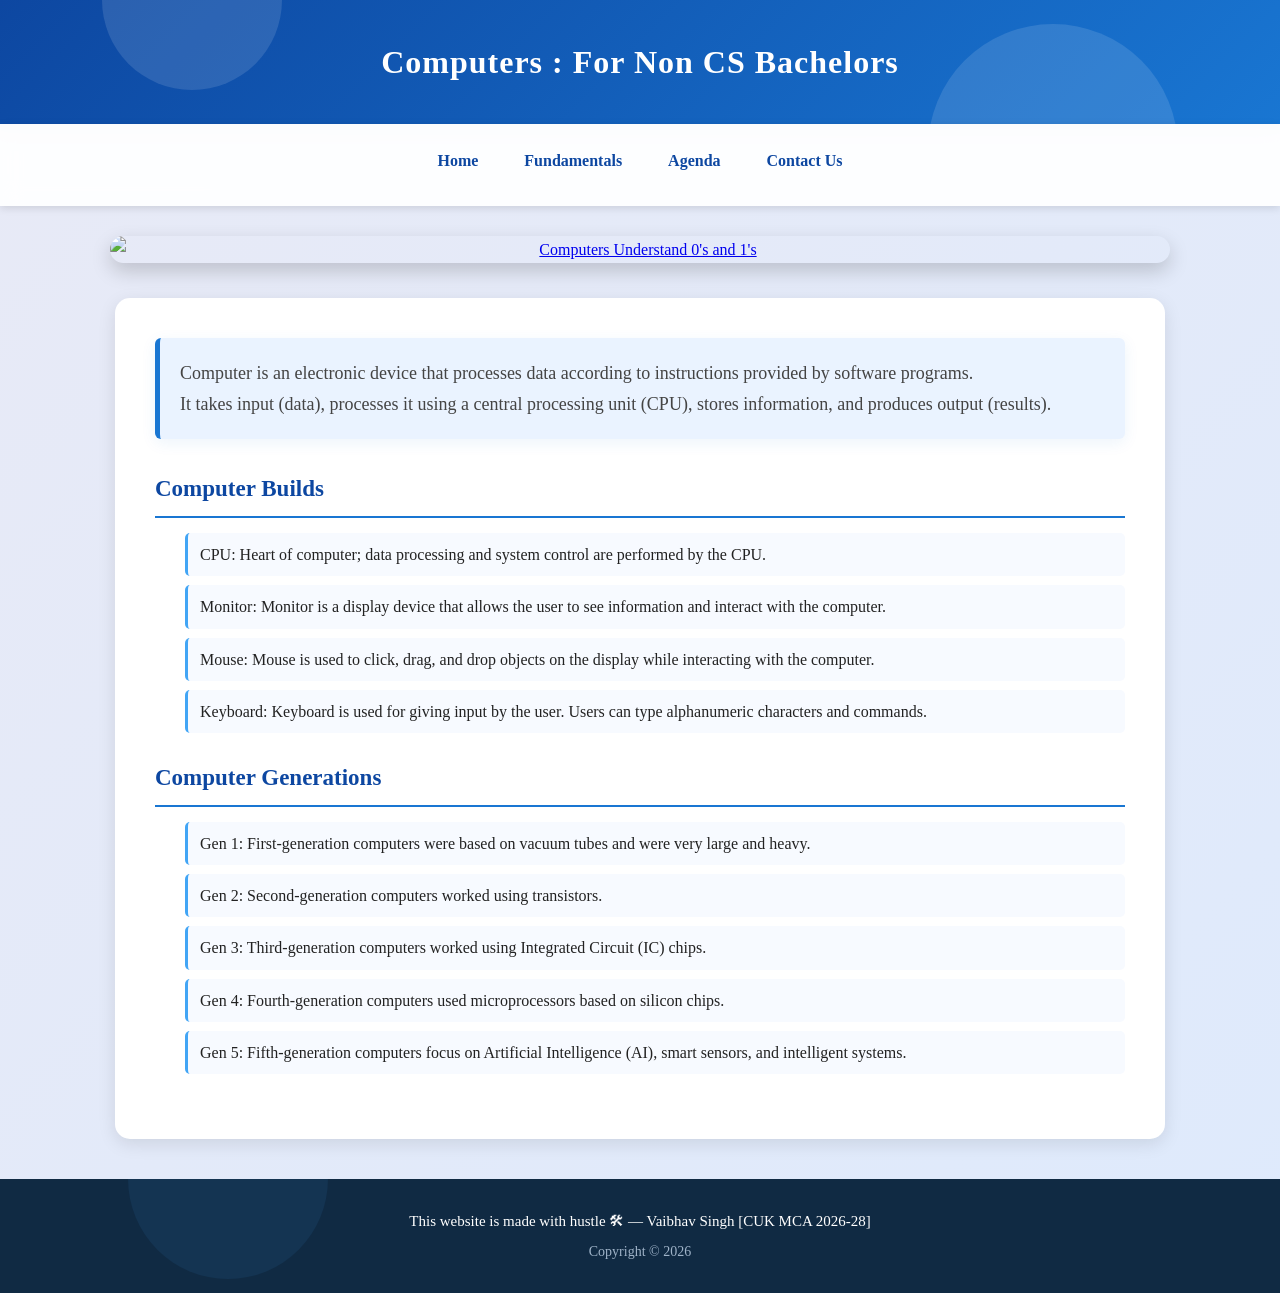
==== index.html @ 10c41920 "Add files via upload File Upload" ====
<!DOCTYPE html>
<html lang="en">

<head>
    <meta charset="UTF-8">
    <meta name="viewport" content="width=device-width, initial-scale=1.0">
    <title>Computer101</title>

    <link rel="stylesheet" href="style.css" type="text/css">
</head>

<body>

    <div class="header" align="center">
        <h1>Computers : For Non CS Bachelors</h1>
    </div>

    <div class="navbar" align="center">
        <nav>
            <ul>
                <li>
                    <a href="index.html">Home</a>
                </li>

                <li>
                    <a href="fundamentals.html">Fundamentals</a>
                </li>

                <li>
                    <a href="agenda.html">Agenda</a>
                </li>

                <li>
                    <a href="contact.html">Contact Us</a>
                </li>
            </ul>
        </nav>
    </div>

    <div class="slider" align="center">
        <a href="fundamentals.html">
            <img src="images/slide4.jpg"
                 alt="Computers Understand 0's and 1's">
        </a>
    </div>

    <div class="main">

        <p>
            Computer is an electronic device that processes data according
            to instructions provided by software programs.
            <br>
            It takes input (data), processes it using a central processing
            unit (CPU), stores information, and produces output (results).
        </p>

        <h5>Computer Builds</h5>

        <ol>
            <li>
                CPU: Heart of computer; data processing and system
                control are performed by the CPU.
            </li>

            <li>
                Monitor: Monitor is a display device that allows the
                user to see information and interact with the computer.
            </li>

            <li>
                Mouse: Mouse is used to click, drag, and drop objects
                on the display while interacting with the computer.
            </li>

            <li>
                Keyboard: Keyboard is used for giving input by the user.
                Users can type alphanumeric characters and commands.
            </li>
        </ol>

        <h5>Computer Generations</h5>

        <ol>
            <li>
                Gen 1: First-generation computers were based on vacuum
                tubes and were very large and heavy.
            </li>

            <li>
                Gen 2: Second-generation computers worked using
                transistors.
            </li>

            <li>
                Gen 3: Third-generation computers worked using
                Integrated Circuit (IC) chips.
            </li>

            <li>
                Gen 4: Fourth-generation computers used microprocessors
                based on silicon chips.
            </li>

            <li>
                Gen 5: Fifth-generation computers focus on Artificial
                Intelligence (AI), smart sensors, and intelligent systems.
            </li>
        </ol>

    </div>

    <footer align="right">
        <p>
            This website is made with hustle 🛠 —
            Vaibhav Singh [CUK MCA 2026-28]
        </p>

        <p>
            Copyright © 2026
        </p>
    </footer>

</body>
</html>
---- style.css ----
* {
    margin: 0;
    padding: 0;
    box-sizing: border-box;
    font-family:Georgia, 'Times New Roman', Times, serif;
}

html {
    scroll-behavior: smooth;
}

body {
    font-family: Arial, Helvetica, sans-serif;
    background: #0842e4;
    color: #0ae45d;
    line-height: 1.6;
}

.header {
    background: linear-gradient(135deg, #9ba509, #1976d2);
    color: white;
    padding: 35px 20px;
    box-shadow: 0 3px 10px rgba(0, 0, 0, 0.2);
}

.header h1 {
    font-size: 32px;
    font-weight: 700;
    letter-spacing: 1px;
}

.navbar {
    background: #ffffff;
    padding: 15px 10px;
    box-shadow: 0 2px 8px rgba(0, 0, 0, 0.12);
    position: sticky;
    top: 0;
    z-index: 1000;
}

.navbar ul {
    list-style: none;
    margin: 0;
    padding: 0;
    display: flex;
    justify-content: center;
    align-items: center;
    gap: 10px;
}

.navbar li {
    margin: 0;
    padding: 0;
    list-style: none;
}

.navbar a {
    display: block;
    text-decoration: none;
    color: #0d47a1;
    font-size: 16px;
    font-weight: 600;
    padding: 10px 18px;
    border-radius: 6px;
    transition: all 0.3s ease;
}

.navbar a:hover {
    background: #1976d2;
    color: white;
    transform: translateY(-2px);
}


.slider {
    width: 100%;
    max-width: 1100px;
    margin: 30px auto;
    padding: 0 20px;
}

.slider a {
    display: block;
}

.slider img {
    width: 100%;
    max-height: 620px;
    object-fit: cover;
    display: block;
    border-radius: 15px;
    box-shadow: 0 8px 20px rgba(0, 0, 0, 0.18);
    transition: transform 0.3s ease, box-shadow 0.3s ease;
}

.slider img:hover {
    transform: scale(1.01);
    box-shadow: 0 12px 28px rgba(0, 0, 0, 0.25);
}

.main {
    max-width: 1000px;
    margin: 30px auto;
    padding: 35px;
    background: white;
    border-radius: 15px;
    box-shadow: 0 5px 18px rgba(0, 0, 0, 0.1);
}

.main > p:first-child {
    font-size: 18px;
    color: #444;
    margin-bottom: 30px;
    padding: 20px;
    background: #eaf3ff;
    border-left: 5px solid #1976d2;
    border-radius: 6px;
}

.main h5 {
    font-size: 23px;
    color: #0d47a1;
    margin: 25px 0 15px;
    padding-bottom: 8px;
    border-bottom: 2px solid #1976d2;
}

.main ol {
    padding-left: 30px;
    margin-bottom: 25px;
}

.main li {
    margin: 12px 0;
    padding: 12px 15px;
    background: #f7faff;
    border-left: 4px solid #42a5f5;
    border-radius: 5px;
    transition: all 0.3s ease;
}

.main li:hover {
    background: #e3f2fd;
    transform: translateX(5px);
}

.main li::marker {
    color: #0d47a1;
    font-weight: bold;
}

footer {
    margin-top: 40px;
    padding: 25px 40px;
    background: #102a43;
    color: #d9e2ec;
    text-align: center;
    font-size: 14px;
}

footer p {
    margin: 5px 0;
}

footer p:first-child {
    color: #ffffff;
    font-size: 15px;
}

footer p:last-child {
    color: #9fb3c8;
}

@media (max-width: 768px) {
    .header {
        padding: 25px 15px;
    }

    .header h1 {
        font-size: 24px;
    }

    .navbar {
        padding: 10px;
    }

    .navbar a {
        font-size: 15px;
        padding: 7px 9px;
        margin: 2px;
    }

    .slider {
        margin: 20px auto;
        padding: 0 12px;
    }

    .slider img {
        max-height: 280px;
    }

    .main {
        margin: 20px 12px;
        padding: 22px;
    }

    .main > p:first-child {
        font-size: 16px;
    }

    .main h5 {
        font-size: 20px;
    }

    footer {
        padding: 20px 15px;
    }
}

@media (max-width: 480px) {
    .header h1 {
        font-size: 20px;
    }

    .navbar a {
        display: block;
        margin: 5px 20px;
    }

    .slider img {
        max-height: 220px;
    }

    .main {
        padding: 18px;
    }

    .main li {
        font-size: 14px;
    }
}

.form-heading {
    width: 90%;
    max-width: 700px;
    margin: 50px auto;
    padding: 35px;
    background: #ffffff;
    border-radius: 15px;
    box-shadow: 0 5px 20px rgba(0, 0, 0, 0.12);
}

.form-heading h3 {
    text-align: center;
    color: #0d47a1;
    font-size: 28px;
    margin-bottom: 30px;
    padding-bottom: 12px;
    border-bottom: 2px solid #1976d2;
}

.form-heading form {
    display: flex;
    flex-direction: column;
    gap: 20px;
}

.form-heading form > div {
    display: flex;
    flex-direction: column;
}

.form-heading label {
    color: #333;
    font-size: 16px;
    font-weight: 600;
    margin-bottom: 7px;
}

.form-heading input,
.form-heading textarea {
    width: 100%;
    padding: 12px 15px;
    border: 1px solid #b0bec5;
    border-radius: 6px;
    font-size: 16px;
    font-family: Arial, Helvetica, sans-serif;
    outline: none;
    transition: 0.3s;
}

.form-heading input:focus,
.form-heading textarea:focus {
    border-color: #1976d2;
    box-shadow: 0 0 5px rgba(25, 118, 210, 0.3);
}

.form-heading textarea {
    resize: vertical;
}

.form-heading button {
    padding: 12px 25px;
    border: none;
    border-radius: 6px;
    background: #1976d2;
    color: white;
    font-size: 16px;
    font-weight: 600;
    cursor: pointer;
    margin-right: 10px;
    transition: 0.3s;
}

.form-heading button:hover {
    background: #0d47a1;
    transform: translateY(-2px);
}

.form-heading button[type="reset"] {
    background: #78909c;
}

.form-heading button[type="reset"]:hover {
    background: #455a64;
}

@media (max-width: 600px) {
    .form-heading {
        width: 92%;
        padding: 25px 20px;
        margin: 30px auto;
    }

    .form-heading h3 {
        font-size: 23px;
    }

    .form-heading input,
    .form-heading textarea {
        font-size: 14px;
    }

    .form-heading button {
        width: 100%;
        margin: 5px 0;
    }
}

* {
    margin: 0;
    padding: 0;
    box-sizing: border-box;
}

html {
    scroll-behavior: smooth;
}

body {
    font-family: Arial, Helvetica, sans-serif;
    background: #f4f7fb;
    color: #222;
    line-height: 1.7;
}

.header {
    background: linear-gradient(135deg, #0d47a1, #1976d2);
    color: white;
    padding: 35px 20px;
    box-shadow: 0 3px 10px rgba(0, 0, 0, 0.2);
}

.header h1 {
    font-size: 32px;
    font-weight: 700;
    letter-spacing: 1px;
}

.navbar {
    background: white;
    padding: 15px 10px;
    box-shadow: 0 2px 8px rgba(0, 0, 0, 0.12);
    position: sticky;
    top: 0;
    z-index: 1000;
}

.navbar ul {
    list-style: none;
}

.navbar a {
    display: inline-block;
    text-decoration: none;
    color: #0d47a1;
    font-size: 16px;
    font-weight: 600;
    padding: 8px 15px;
    margin: 0 3px;
    border-radius: 6px;
    transition: all 0.3s ease;
}

.navbar a:hover {
    background: #1976d2;
    color: white;
    transform: translateY(-2px);
}

.main {
    width: 90%;
    max-width: 1000px;
    margin: 35px auto;
    padding: 40px;
    background: white;
    border-radius: 15px;
    box-shadow: 0 5px 18px rgba(0, 0, 0, 0.1);
}

.main h2 {
    text-align: center;
    color: #0d47a1;
    font-size: 30px;
    margin-bottom: 30px;
    padding-bottom: 12px;
    border-bottom: 3px solid #1976d2;
}

.main p {
    margin-bottom: 20px;
    padding: 18px 20px;
    background: #f7faff;
    border-left: 4px solid #42a5f5;
    border-radius: 6px;
    color: #444;
    text-align: justify;
    transition: all 0.3s ease;
}

.main p:hover {
    background: #eaf3ff;
    border-left-color: #0d47a1;
    transform: translateX(4px);
}

.main strong {
    color: #0d47a1;
}

footer {
    margin-top: 40px;
    padding: 25px 40px;
    background: #102a43;
    color: #0ecab1;
    text-align: center;
    font-size: 14px;
}

footer p {
    margin: 5px 0;
}

footer p:first-child {
    color: white;
    font-size: 15px;
}

footer p:last-child {
    color: #9fb3c8;
}

@media (max-width: 768px) {

    .header {
        padding: 25px 15px;
    }

    .header h1 {
        font-size: 24px;
    }

    .navbar {
        padding: 10px;
    }

    .navbar a {
        font-size: 14px;
        padding: 7px 9px;
        margin: 2px;
    }

    .main {
        width: 94%;
        margin: 25px auto;
        padding: 25px 20px;
    }

    .main h2 {
        font-size: 25px;
    }

    .main p {
        font-size: 15px;
        padding: 15px;
    }

    footer {
        padding: 20px 15px;
    }
}

@media (max-width: 480px) {

    .header h1 {
        font-size: 20px;
    }

    .navbar a {
        display: block;
        margin: 5px 20px;
    }

    .main {
        width: 94%;
        padding: 20px 15px;
    }

    .main h2 {
        font-size: 22px;
    }

    .main p {
        font-size: 14px;
        text-align: left;
    }
}

* {
    margin: 0;
    padding: 0;
    box-sizing: border-box;
}

html {
    scroll-behavior: smooth;
}

body {
    font-family: Arial, Helvetica, sans-serif;
    background: #f4f7fb;
    color: #222;
    line-height: 1.7;
}

.header {
    background: linear-gradient(135deg, #0d47a1, #1976d2);
    color: white;
    padding: 35px 20px;
    box-shadow: 0 3px 10px rgba(0, 0, 0, 0.2);
}

.header h1 {
    font-size: 32px;
    font-weight: 700;
    letter-spacing: 1px;
}

.navbar {
    background: white;
    padding: 15px 10px;
    box-shadow: 0 2px 8px rgba(0, 0, 0, 0.12);
    position: sticky;
    top: 0;
    z-index: 1000;
}

.navbar ul {
    list-style: none;
}

.navbar a {
    display: inline-block;
    text-decoration: none;
    color: #0d47a1;
    font-size: 16px;
    font-weight: 600;
    padding: 8px 15px;
    margin: 0 3px;
    border-radius: 6px;
    transition: all 0.3s ease;
}

.navbar a:hover {
    background: #1976d2;
    color: white;
    transform: translateY(-2px);
}

.main {
    width: 90%;
    max-width: 1050px;
    margin: 35px auto;
    padding: 40px;
    background: white;
    border-radius: 15px;
    box-shadow: 0 5px 18px rgba(0, 0, 0, 0.1);
}

.main h2 {
    color: #0d47a1;
    font-size: 26px;
    margin: 35px 0 15px;
    padding: 10px 15px;
    border-left: 5px solid #1976d2;
    background: #eaf3ff;
    border-radius: 5px;
}

.main h2:first-child {
    text-align: center;
    font-size: 30px;
    border-left: none;
    border-bottom: 3px solid #1976d2;
    background: transparent;
    padding-bottom: 15px;
}

.main h3 {
    color: #1565c0;
    font-size: 21px;
    margin: 25px 0 12px;
}

.main p {
    margin-bottom: 20px;
    padding: 18px 20px;
    background: #f7faff;
    border-left: 4px solid #42a5f5;
    border-radius: 6px;
    color: #444;
    text-align: justify;
}

.main p:hover {
    background: #eaf3ff;
}

.main strong {
    color: #0d47a1;
}

.main ul,
.main ol {
    margin: 15px 0 25px;
    padding-left: 30px;
}

.main li {
    margin: 9px 0;
    padding: 8px 12px;
    background: #f7faff;
    border-left: 3px solid #42a5f5;
    border-radius: 5px;
    transition: all 0.3s ease;
}

.main li:hover {
    background: #e3f2fd;
    transform: translateX(4px);
}

.main li::marker {
    color: #0d47a1;
    font-weight: bold;
}

.main table {
    width: 100%;
    margin: 20px 0 30px;
    border-collapse: collapse;
    background: white;
    overflow: hidden;
    border-radius: 8px;
    box-shadow: 0 3px 10px rgba(0, 0, 0, 0.08);
}

.main table th {
    background: #0d47a1;
    color: white;
    padding: 13px;
    text-align: left;
    font-size: 16px;
}

.main table td {
    padding: 12px 13px;
    border-bottom: 1px solid #d9e2ec;
    color: #444;
}

.main table tr:nth-child(even) {
    background: #f4f8fc;
}

.main table tr:hover {
    background: #e3f2fd;
}

.main table td:first-child {
    color: #0d47a1;
    font-weight: bold;
}

footer {
    margin-top: 40px;
    padding: 25px 40px;
    background: #102a43;
    color: #d9e2ec;
    text-align: center;
    font-size: 14px;
}

footer p {
    margin: 5px 0;
}

footer p:first-child {
    color: white;
    font-size: 15px;
}

footer p:last-child {
    color: #9fb3c8;
}

@media (max-width: 768px) {

    .header {
        padding: 25px 15px;
    }

    .header h1 {
        font-size: 24px;
    }

    .navbar {
        padding: 10px;
    }

    .navbar a {
        font-size: 14px;
        padding: 7px 9px;
        margin: 2px;
    }

    .main {
        width: 94%;
        margin: 25px auto;
        padding: 25px 20px;
    }

    .main h2 {
        font-size: 22px;
    }

    .main h2:first-child {
        font-size: 26px;
    }

    .main h3 {
        font-size: 19px;
    }

    .main p {
        font-size: 15px;
        padding: 15px;
    }

    .main table {
        font-size: 14px;
    }

    .main table th,
    .main table td {
        padding: 9px;
    }

    footer {
        padding: 20px 15px;
    }
}

@media (max-width: 480px) {

    .header h1 {
        font-size: 20px;
    }

    .navbar a {
        display: block;
        margin: 5px 20px;
    }

    .main {
        width: 94%;
        padding: 20px 15px;
    }

    .main h2 {
        font-size: 20px;
    }

    .main h2:first-child {
        font-size: 23px;
    }

    .main h3 {
        font-size: 18px;
    }

    .main p {
        font-size: 14px;
        text-align: left;
    }

    .main ul,
    .main ol {
        padding-left: 22px;
    }

    .main li {
        font-size: 14px;
    }

    .main table {
        font-size: 12px;
    }

    .main table th,
    .main table td {
        padding: 7px;
    }

    footer {
        font-size: 12px;
    }
}


body {
    background: linear-gradient(
        -45deg,
        #e3f2fd,
        #f4f7fb,
        #dbeafe,
        #e8eaf6
    );
    background-size: 400% 400%;
    animation: backgroundMove 12s ease infinite;
}

@keyframes backgroundMove {
    0% {
        background-position: 0% 50%;
    }

    50% {
        background-position: 100% 50%;
    }

    100% {
        background-position: 0% 50%;
    }
}


.header {
    position: relative;
    overflow: hidden;
    background: linear-gradient(
        135deg,
        #0d47a1,
        #1976d2,
        #42a5f5
    );
    background-size: 200% 200%;
    animation: headerGradient 8s ease infinite;
}

@keyframes headerGradient {
    0% {
        background-position: 0% 50%;
    }

    50% {
        background-position: 100% 50%;
    }

    100% {
        background-position: 0% 50%;
    }
}

.header h1 {
    position: relative;
    z-index: 2;
    animation: titleAppear 1.2s ease;
}

@keyframes titleAppear {
    from {
        opacity: 0;
        transform: translateY(-25px);
    }

    to {
        opacity: 1;
        transform: translateY(0);
    }
}



.header::before,
.header::after {
    content: "";
    position: absolute;
    border-radius: 50%;
    background: rgba(255, 255, 255, 0.12);
    animation: floatingCircle 7s ease-in-out infinite;
}

.header::before {
    width: 180px;
    height: 180px;
    top: -90px;
    left: 8%;
}

.header::after {
    width: 250px;
    height: 250px;
    bottom: -150px;
    right: 8%;
    animation-delay: 2s;
}

@keyframes floatingCircle {
    0% {
        transform: translateY(0) rotate(0deg);
    }

    50% {
        transform: translateY(-25px) rotate(180deg);
    }

    100% {
        transform: translateY(0) rotate(360deg);
    }
}



.navbar {
    backdrop-filter: blur(10px);
    background: rgba(255, 255, 255, 0.92);
    transition: all 0.3s ease;
}

.navbar:hover {
    box-shadow: 0 5px 20px rgba(13, 71, 161, 0.18);
}

.navbar a {
    position: relative;
    overflow: hidden;
}

.navbar a::after {
    content: "";
    position: absolute;
    width: 0;
    height: 3px;
    left: 50%;
    bottom: 3px;
    background: #1976d2;
    transition: all 0.3s ease;
}

.navbar a:hover::after {
    width: 70%;
    left: 15%;
}



.slider {
    animation: sliderAppear 1.2s ease;
}

@keyframes sliderAppear {
    from {
        opacity: 0;
        transform: translateY(30px);
    }

    to {
        opacity: 1;
        transform: translateY(0);
    }
}

.slider img {
    transition:
        transform 0.5s ease,
        box-shadow 0.5s ease,
        filter 0.5s ease;
}

.slider img:hover {
    transform: scale(1.025);
    filter: brightness(1.05);
    box-shadow:
        0 15px 35px rgba(13, 71, 161, 0.25),
        0 0 25px rgba(66, 165, 245, 0.25);
}



.main {
    animation: contentAppear 1.3s ease;
}

@keyframes contentAppear {
    from {
        opacity: 0;
        transform: translateY(40px);
    }

    to {
        opacity: 1;
        transform: translateY(0);
    }
}


.main h5 {
    position: relative;
    transition: all 0.3s ease;
}

.main h5:hover {
    color: #1976d2;
    transform: translateX(5px);
}



.main li {
    position: relative;
    overflow: hidden;
    transition:
        transform 0.3s ease,
        background 0.3s ease,
        box-shadow 0.3s ease;
}

.main li::before {
    content: "";
    position: absolute;
    width: 0;
    height: 100%;
    left: 0;
    top: 0;
    background: rgba(25, 118, 210, 0.08);
    transition: width 0.3s ease;
    z-index: 0;
}

.main li:hover::before {
    width: 100%;
}

.main li:hover {
    transform: translateX(8px);
    box-shadow: 0 5px 15px rgba(25, 118, 210, 0.12);
}

.main li {
    animation: listAppear 0.7s ease both;
}

.main li:nth-child(1) {
    animation-delay: 0.2s;
}

.main li:nth-child(2) {
    animation-delay: 0.4s;
}

.main li:nth-child(3) {
    animation-delay: 0.6s;
}

.main li:nth-child(4) {
    animation-delay: 0.8s;
}

.main li:nth-child(5) {
    animation-delay: 1s;
}

@keyframes listAppear {
    from {
        opacity: 0;
        transform: translateX(-25px);
    }

    to {
        opacity: 1;
        transform: translateX(0);
    }
}



.main > p:first-child {
    position: relative;
    overflow: hidden;
    box-shadow: 0 4px 15px rgba(25, 118, 210, 0.08);
}

.main > p:first-child::after {
    content: "";
    position: absolute;
    top: 0;
    left: -100%;
    width: 50%;
    height: 100%;
    background: linear-gradient(
        90deg,
        transparent,
        rgba(255, 255, 255, 0.7),
        transparent
    );
    animation: shine 5s infinite;
}

@keyframes shine {
    0% {
        left: -100%;
    }

    40% {
        left: 120%;
    }

    100% {
        left: 120%;
    }
}



footer {
    position: relative;
    overflow: hidden;
}

footer::before {
    content: "";
    position: absolute;
    width: 200px;
    height: 200px;
    border-radius: 50%;
    background: rgba(66, 165, 245, 0.08);
    top: -100px;
    left: 10%;
    animation: footerFloat 6s ease-in-out infinite;
}

@keyframes footerFloat {
    0% {
        transform: translateY(0);
    }

    50% {
        transform: translateY(20px);
    }

    100% {
        transform: translateY(0);
    }
}


.slider a {
    position: relative;
}



@media (max-width: 768px) {

    .header h1 {
        animation: none;
    }

    .slider img:hover {
        transform: none;
    }

    .main li:hover {
        transform: none;
    }

    .main {
        animation: none;
    }
}


@media (prefers-reduced-motion: reduce) {

    *,
    *::before,
    *::after {
        animation-duration: 0.01ms !important;
        animation-iteration-count: 1 !important;
        transition-duration: 0.01ms !important;
        scroll-behavior: auto !important;
    }
}
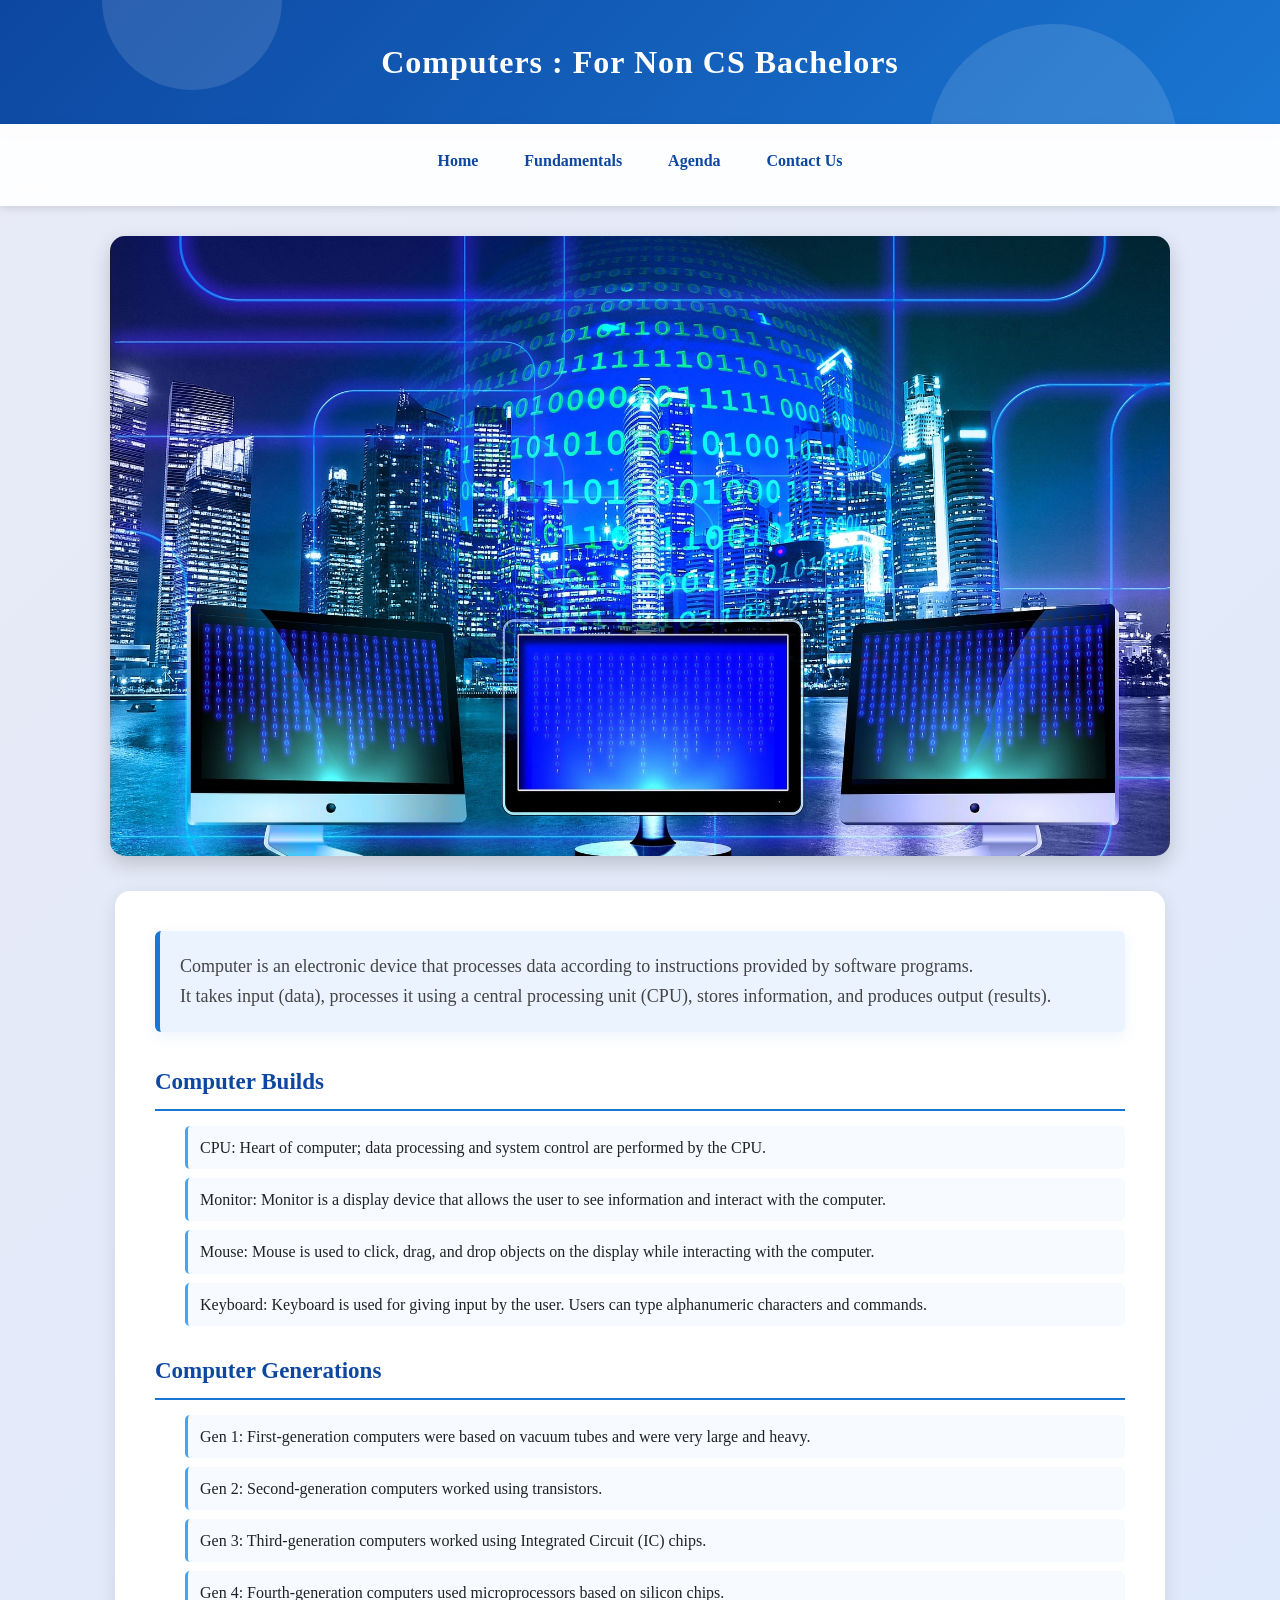
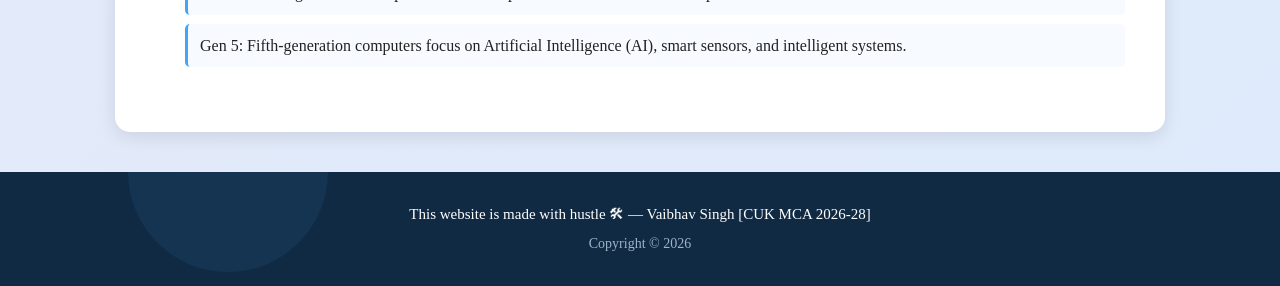
==== commit 94ebce99: "Update index.html" ====
--- a/index.html
+++ b/index.html
@@ -39,7 +39,7 @@
 
     <div class="slider" align="center">
         <a href="fundamentals.html">
-            <img src="images/slide4.jpg"
+            <img src="assets/images/slide4.jpg"
                  alt="Computers Understand 0's and 1's">
         </a>
     </div>
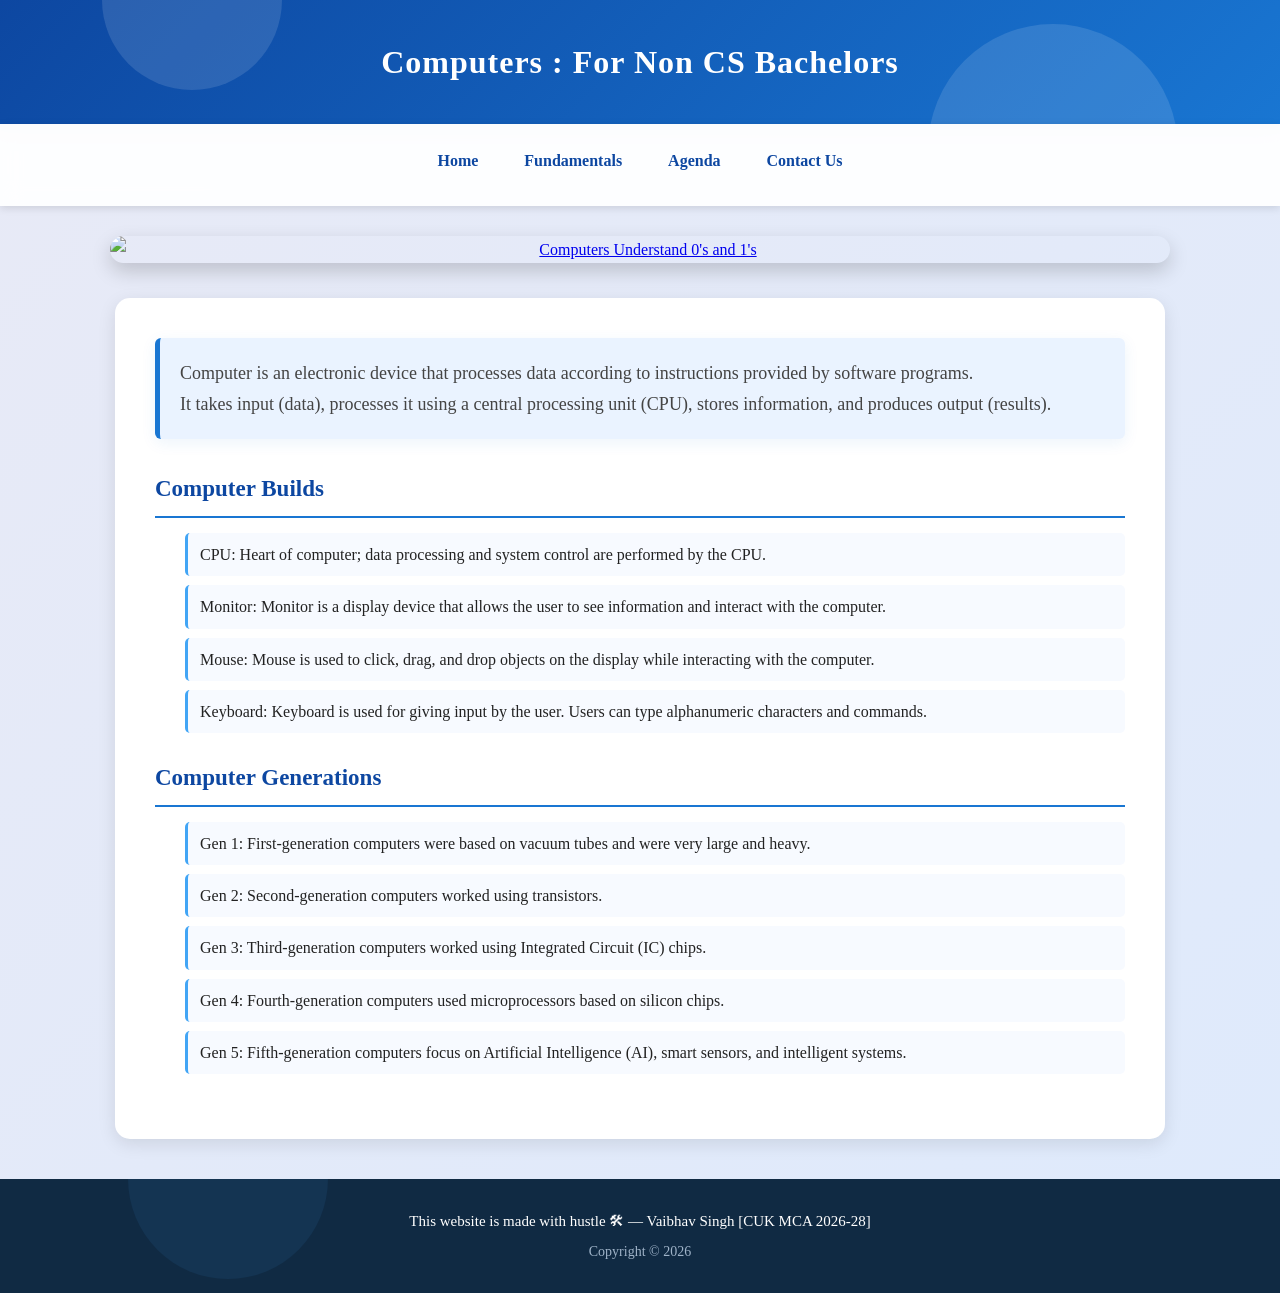
==== commit 1ed76d6c: "Update index.html" ====
--- a/index.html
+++ b/index.html
@@ -39,7 +39,7 @@
 
     <div class="slider" align="center">
         <a href="fundamentals.html">
-            <img src="assets/images/slide4.jpg"
+            <img src="Htmlweb/assets/images/slide4.jpg"
                  alt="Computers Understand 0's and 1's">
         </a>
     </div>
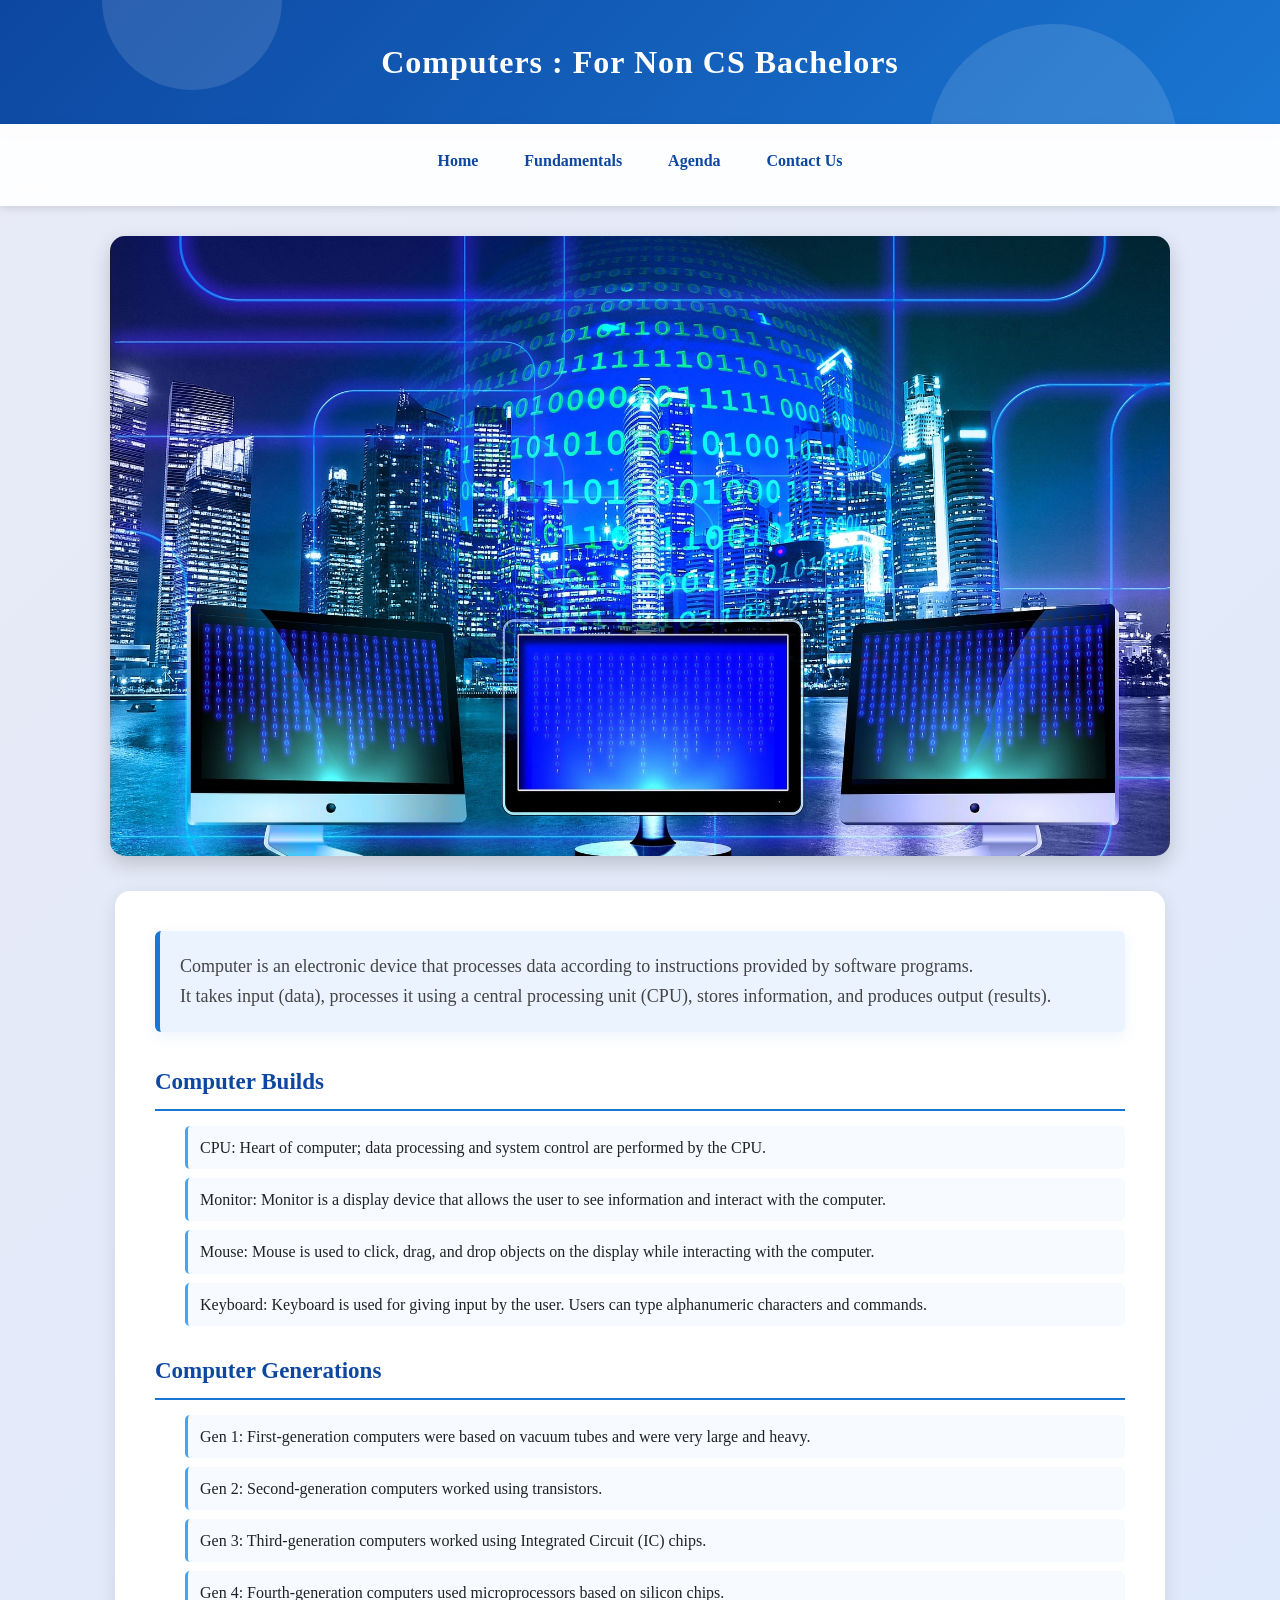
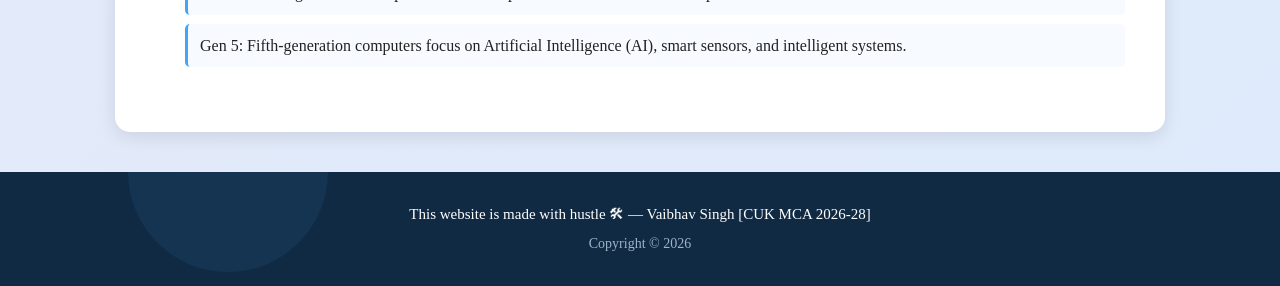
==== commit f35774ff: "Update index.html" ====
--- a/index.html
+++ b/index.html
@@ -39,7 +39,7 @@
 
     <div class="slider" align="center">
         <a href="fundamentals.html">
-            <img src="Htmlweb/assets/images/slide4.jpg"
+            <img src="assets/images/slide4.jpg"
                  alt="Computers Understand 0's and 1's">
         </a>
     </div>
